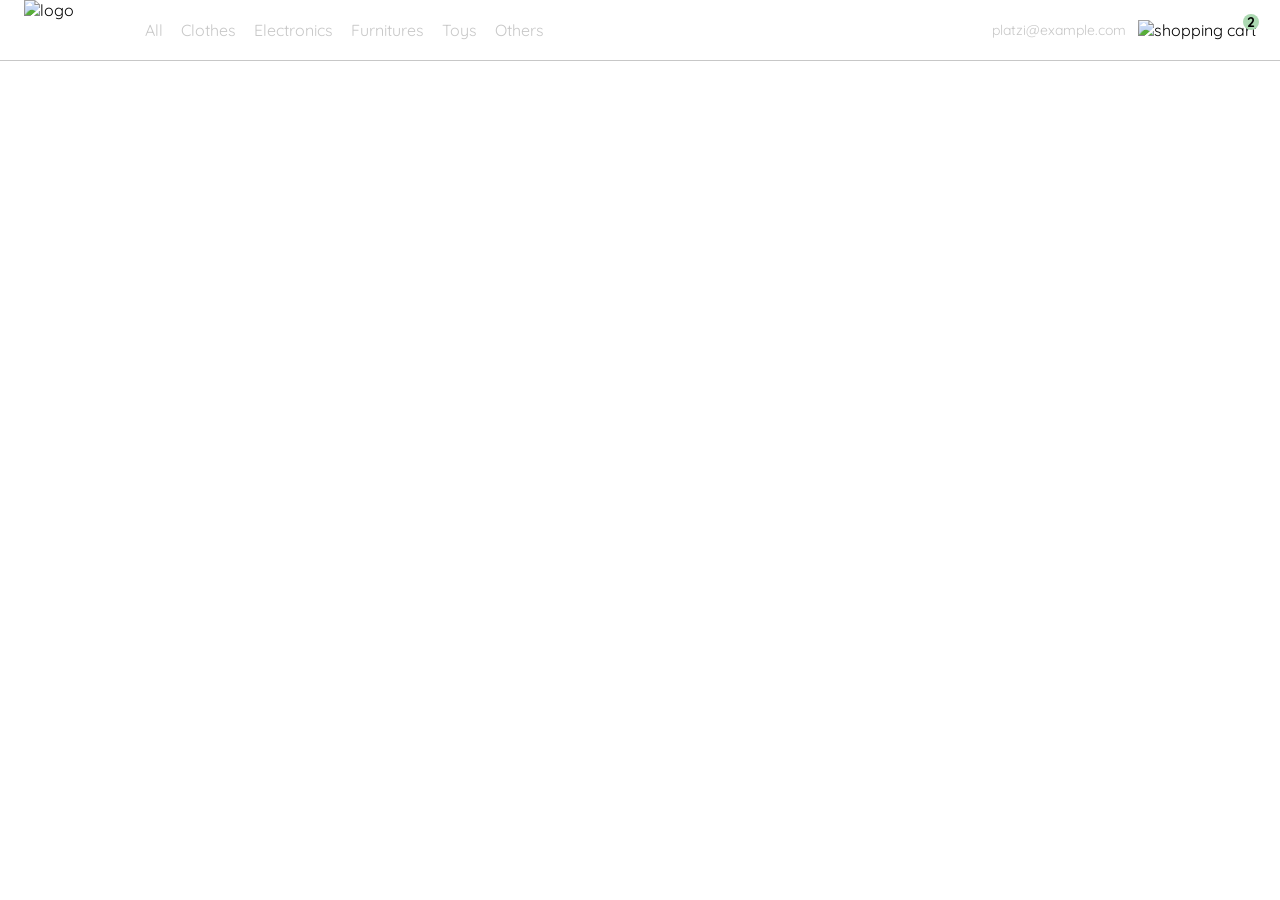
==== Proyecto-Practico-Front-JS/index.html @ 4a2af185 "Ejemplos1" ====
<!DOCTYPE html>
<html lang="en">
<head>
  <meta charset="UTF-8">
  <meta http-equiv="X-UA-Compatible" content="IE=edge">
  <meta name="viewport" content="width=device-width, initial-scale=1.0">
  <title>Practiando</title>
  <link rel="preconnect" href="https://fonts.googleapis.com">
  <link rel="preconnect" href="https://fonts.gstatic.com" crossorigin>
  <link href="https://fonts.googleapis.com/css2?family=Quicksand:wght@300;500;700&display=swap" rel="stylesheet">
  <link rel="stylesheet" href="./style.css">
</head>
<body>
  <nav>
    <img src="curso-frontend-developer-practico/icons/icon_menu.svg" alt="menu" class="menu">

    <div class="navbar-left">
      <img src="/curso-frontend-developer-practico/logos/logo_yard_sale.svg" alt="logo" class="logo">

      <ul>
        <li>
          <a href="/">All</a>
        </li>
        <li>
          <a href="/">Clothes</a>
        </li>
        <li>
          <a href="/">Electronics</a>
        </li>
        <li>
          <a href="/">Furnitures</a>
        </li>
        <li>
          <a href="/">Toys</a>
        </li>
        <li>
          <a href="/">Others</a>
        </li>
      </ul>
    </div>

    <div class="navbar-right">
      <ul>
        <li class="navbar-email">platzi@example.com</li>
        <li class="navbar-shopping-cart">
          <img src="curso-frontend-developer-practico/icons/icon_shopping_cart.svg" alt="shopping cart">
          <div>2</div>
        </li>
      </ul>
    </div>

    <div class="desktop-menu inactive">
        <ul>
          <li>
            <a href="/" class="title">My orders</a>
          </li>
    
          <li>
            <a href="/">My account</a>
          </li>
    
          <li>
            <a href="/">Sign out</a>
          </li>
        </ul>
      </div>

    
      <div class="mobile-menu inactive">
        <ul>
          <li>
            <a href="/">CATEGORIES</a>
          </li>
          <li>
            <a href="/">All</a>
          </li>
          <li>
            <a href="/">Clothes</a>
          </li>
          <li>
            <a href="/">Electronics</a>
          </li>
          <li>
            <a href="/">Furnitures</a>
          </li>
          <li>
            <a href="/">Toys</a>
          </li>
          <li>
            <a href="/">Other</a>
          </li>
        </ul>
    
        <ul>
          <li>
            <a href="/">My orders</a>
          </li>
          <li>
            <a href="/">My account</a>
          </li>
        </ul>
    
        <ul>
          <li>
            <a href="/" class="email">platzi@example.com</a>
          </li>
          <li>
            <a href="/" class="sign-out">Sign out</a>
          </li>
        </ul>
      </div>
    
      <aside class="product-detail inactive">
        <div class="title-container">
          <img src="curso-frontend-developer-practico/icons/flechita.svg" alt="arrow">
          <p class="title">My order</p>
        </div>
    
        <div class="my-order-content">
          <div class="shopping-cart">
            <figure>
              <img src="https://images.pexels.com/photos/276517/pexels-photo-276517.jpeg?auto=compress&cs=tinysrgb&dpr=2&h=650&w=940" alt="bike">
            </figure>
            <p>Bike</p>
            <p>$30,00</p>
            <img src="curso-frontend-developer-practico/icons/icon_close.png" alt="close">
          </div>
    
          <div class="shopping-cart">
            <figure>
              <img src="https://images.pexels.com/photos/276517/pexels-photo-276517.jpeg?auto=compress&cs=tinysrgb&dpr=2&h=650&w=940" alt="bike">
            </figure>
            <p>Bike</p>
            <p>$30,00</p>
            <img src="curso-frontend-developer-practico/icons/icon_close.png" alt="close">
          </div>
    
          <div class="shopping-cart">
            <figure>
              <img src="https://images.pexels.com/photos/276517/pexels-photo-276517.jpeg?auto=compress&cs=tinysrgb&dpr=2&h=650&w=940" alt="bike">
            </figure>
            <p>Bike</p>
            <p>$30,00</p>
            <img src="curso-frontend-developer-practico/icons/icon_close.png" alt="close">
          </div>
    
          <div class="order">
            <p>
              <span>Total</span>
            </p>
            <p>$560.00</p>
          </div>
    
          <button class="primary-button">
            Checkout
          </button>
        </div>
      </div>
      </aside>

  </nav>

  <script src="./script.js"></script>
</body>
</html>
---- Proyecto-Practico-Front-JS/style.css ----
/*General*/
:root {
    --white: #FFFFFF;
    --black: #000000;
    --very-light-pink: #C7C7C7;
    --text-input-field: #F7F7F7;
    --hospital-green: #ACD9B2;
    --sm: 14px;
    --md: 16px;
    --lg: 18px;
}
body {
    margin: 0;
    font-family: 'Quicksand', sans-serif;
}
.inactive{
    display: none;
}
    /*Navbar(General)*/
    nav {
      display: flex;
      justify-content: space-between;
      padding: 0 24px;
      border-bottom: 1px solid var(--very-light-pink);
    }
    .menu {
      display: none;
    }
    .logo {
      width: 100px;
    }
    .navbar-left ul,
    .navbar-right ul {
      list-style: none;
      padding: 0;
      margin: 0;
      display: flex;
      align-items: center;
      height: 60px;
    }
    .navbar-left {
      display: flex;
    }
    .navbar-left ul {
      margin-left: 12px;
    }
    .navbar-left ul li a,
    .navbar-right ul li a {
      text-decoration: none;
      color: var(--very-light-pink);
      border: 1px solid var(--white);
      padding: 8px;
      border-radius: 8px;
    }
    .navbar-left ul li a:hover,
    .navbar-right ul li a:hover {
      border: 1px solid var(--hospital-green);
      color: var(--hospital-green);
    }
    .navbar-email {
      color: var(--very-light-pink);
      font-size: var(--sm);
      margin-right: 12px;
    }
    .navbar-shopping-cart {
      position: relative;
    }
    .navbar-shopping-cart div {
      width: 16px;
      height: 16px;
      background-color: var(--hospital-green);
      border-radius: 50%;
      font-size: var(--sm);
      font-weight: bold;
      position: absolute;
      top: -6px;
      right: -3px;
      display: flex;
      justify-content: center;
      align-items: center;
    }

     /*Menu de cuenta*/
     .desktop-menu {
        position: absolute;
        top: 60px;
        right: 40px;
        background: var(--white);
        width: 100px;
        height: auto;
        border: 1px solid var(--very-light-pink);
        border-radius: 6px;
        padding: 20px 20px 0 20px;
      }
      .desktop-menu ul {
        list-style: none;
        padding: 0;
        margin: 0;
      }
      .desktop-menu ul li {
        text-align: end;
      }
      .desktop-menu ul li:nth-child(1),
      .desktop-menu ul li:nth-child(2) {
        font-weight: bold;
      }
      .desktop-menu ul li:last-child {
        padding-top: 20px;
        border-top: 1px solid var(--very-light-pink);
      }
      .desktop-menu ul li:last-child a {
        color: var(--hospital-green);
        font-size: var(--sm);
      }
      .desktop-menu ul li a {
        color: var(--back);
        text-decoration: none;
        margin-bottom: 20px;
        display: inline-block;
      }

      /*Menu Mobile*/
      .mobile-menu {
        padding: 24px;
        position: absolute;
        top: 60px;
      }
      .mobile-menu a {
        text-decoration: none;
        color: var(--black);
        font-weight: bold;
        /* margin-bottom: 24px; */
      }
      .mobile-menu ul {
        padding: 0;
        margin: 24px 0 0;
        list-style: none;
      }
      .mobile-menu ul:nth-child(1) {
        border-bottom: 1px solid var(--very-light-pink);
      }
      .mobile-menu ul li {
        margin-bottom: 24px;
      }
      .email {
        font-size: var(--sm);
        font-weight: 300 !important;
      }
      .sign-out {
        font-size: var(--sm);
        color: var(--hospital-green) !important;
      }

      .product-detail {
        width: 360px;
        padding: 24px;
        box-sizing: border-box;
        position: absolute;
        right: 0;
        top: 40px;
      }
      .title-container {
        display: flex;
      }
      .title-container img {
        transform: rotate(180deg);
        margin-right: 14px;
      }
      .title {
        font-size: var(--lg);
        font-weight: bold;
      }
      .order {
        display: grid;
        grid-template-columns: auto 1fr;
        gap: 16px;
        align-items: center;
        background-color: var(--text-input-field);
        margin-bottom: 24px;
        border-radius: 8px;
        padding: 0 24px;
      }
      .order p:nth-child(1) {
        display: flex;
        flex-direction: column;
      }
      .order p span:nth-child(1) {
        font-size: var(--md);
        font-weight: bold;
      }
      .order p:nth-child(2) {
        text-align: end;
        font-weight: bold;
      }
      .shopping-cart {
        display: grid;
        grid-template-columns: auto 1fr auto auto;
        gap: 16px;
        margin-bottom: 24px;
        align-items: center;
      }
      .shopping-cart figure {
        margin: 0;
      }
      .shopping-cart figure img {
        width: 70px;
        height: 70px;
        border-radius: 20px;
        object-fit: cover;
      }
      .shopping-cart p:nth-child(2) {
        color: var(--very-light-pink);
      }
      .shopping-cart p:nth-child(3) {
        font-size: var(--md);
        font-weight: bold;
      }
      .primary-button {
        background-color: var(--hospital-green);
        border-radius: 8px;
        border: none;
        color: var(--white);
        width: 100%;
        cursor: pointer;
        font-size: var(--md);
        font-weight: bold;
        height: 50px;
      }

    @media (max-width: 640px) {
        .product-detail {
          width: 100%;
        }
      }

    @media (max-width: 640px) {
      .menu {
        display: block;
      }
      .navbar-left ul {
        display: none;
      }
      .navbar-email {
        display: none;
      }
      .desktop-menu{
        display: none;
      }
    }
   
    @media (min-width: 641px){
        .mobile-menu{
            display: none;
        }

    }
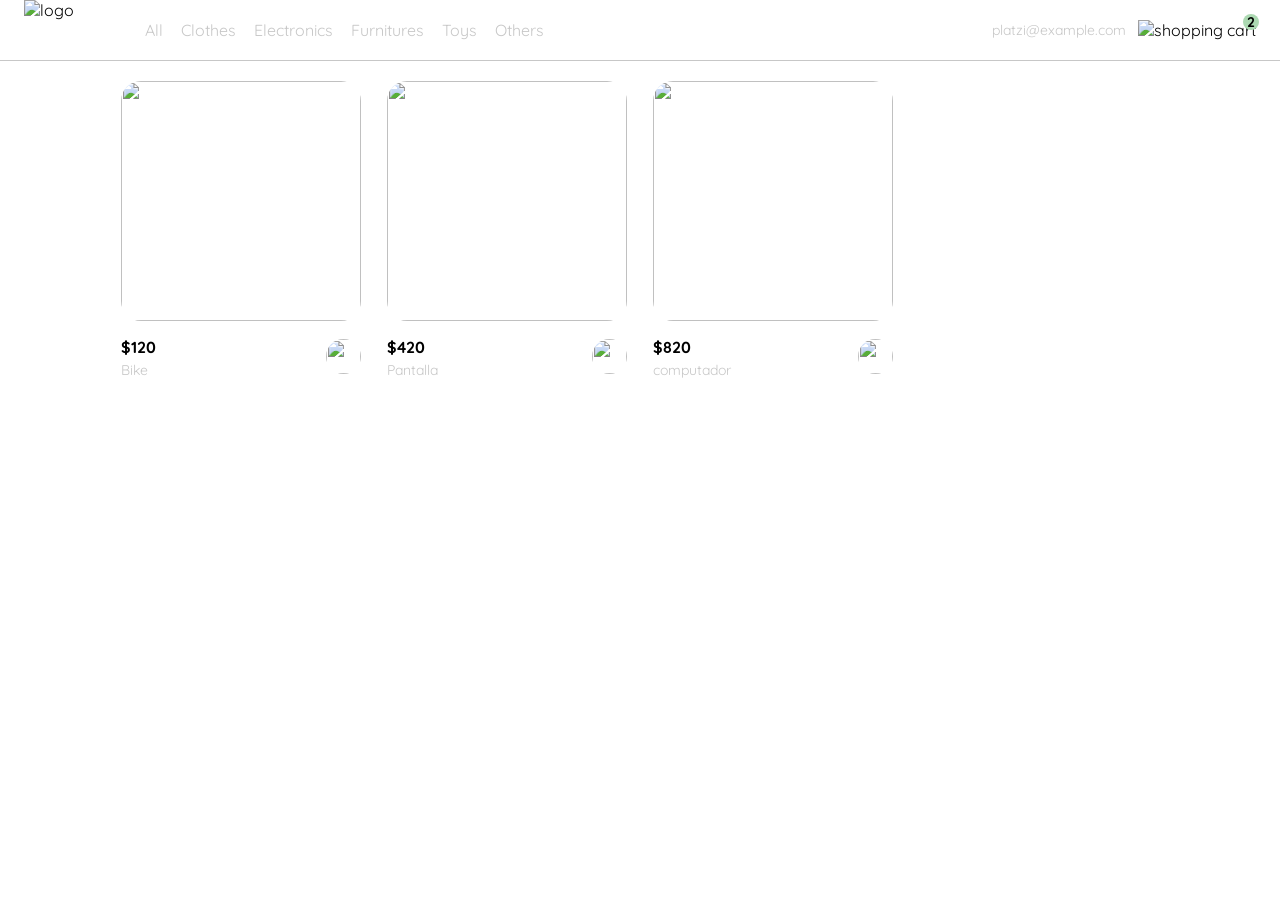
==== commit 8d37f33e: "Avance curso practico Javascript, añadiendo lista carrito" ====
--- a/Proyecto-Practico-Front-JS/index.html
+++ b/Proyecto-Practico-Front-JS/index.html
@@ -4,7 +4,7 @@
   <meta charset="UTF-8">
   <meta http-equiv="X-UA-Compatible" content="IE=edge">
   <meta name="viewport" content="width=device-width, initial-scale=1.0">
-  <title>Practiando</title>
+  <title>Practicando</title>
   <link rel="preconnect" href="https://fonts.googleapis.com">
   <link rel="preconnect" href="https://fonts.gstatic.com" crossorigin>
   <link href="https://fonts.googleapis.com/css2?family=Quicksand:wght@300;500;700&display=swap" rel="stylesheet">
@@ -12,10 +12,10 @@
 </head>
 <body>
   <nav>
-    <img src="curso-frontend-developer-practico/icons/icon_menu.svg" alt="menu" class="menu">
+    <img src="../curso-frontend-developer-practico/icons/icon_menu.svg" alt="menu" class="menu">
 
     <div class="navbar-left">
-      <img src="/curso-frontend-developer-practico/logos/logo_yard_sale.svg" alt="logo" class="logo">
+      <img src="../curso-frontend-developer-practico/logos/logo_yard_sale.svg" alt="logo" class="logo">
 
       <ul>
         <li>
@@ -43,7 +43,7 @@
       <ul>
         <li class="navbar-email">platzi@example.com</li>
         <li class="navbar-shopping-cart">
-          <img src="curso-frontend-developer-practico/icons/icon_shopping_cart.svg" alt="shopping cart">
+          <img src="../curso-frontend-developer-practico/icons/icon_shopping_cart.svg" alt="shopping cart">
           <div>2</div>
         </li>
       </ul>
@@ -109,56 +109,73 @@
           </li>
         </ul>
       </div>
-    
-      <aside class="product-detail inactive">
-        <div class="title-container">
-          <img src="curso-frontend-developer-practico/icons/flechita.svg" alt="arrow">
-          <p class="title">My order</p>
-        </div>
-    
-        <div class="my-order-content">
-          <div class="shopping-cart">
-            <figure>
-              <img src="https://images.pexels.com/photos/276517/pexels-photo-276517.jpeg?auto=compress&cs=tinysrgb&dpr=2&h=650&w=940" alt="bike">
-            </figure>
-            <p>Bike</p>
-            <p>$30,00</p>
-            <img src="curso-frontend-developer-practico/icons/icon_close.png" alt="close">
-          </div>
-    
-          <div class="shopping-cart">
-            <figure>
-              <img src="https://images.pexels.com/photos/276517/pexels-photo-276517.jpeg?auto=compress&cs=tinysrgb&dpr=2&h=650&w=940" alt="bike">
-            </figure>
-            <p>Bike</p>
-            <p>$30,00</p>
-            <img src="curso-frontend-developer-practico/icons/icon_close.png" alt="close">
-          </div>
-    
-          <div class="shopping-cart">
-            <figure>
-              <img src="https://images.pexels.com/photos/276517/pexels-photo-276517.jpeg?auto=compress&cs=tinysrgb&dpr=2&h=650&w=940" alt="bike">
-            </figure>
-            <p>Bike</p>
-            <p>$30,00</p>
-            <img src="curso-frontend-developer-practico/icons/icon_close.png" alt="close">
-          </div>
-    
-          <div class="order">
-            <p>
-              <span>Total</span>
-            </p>
-            <p>$560.00</p>
-          </div>
-    
-          <button class="primary-button">
-            Checkout
-          </button>
-        </div>
-      </div>
-      </aside>
 
   </nav>
+
+  <aside class="product-detail inactive">
+    <div class="title-container">
+      <img src="../curso-frontend-developer-practico/icons/flechita.svg" alt="arrow">
+      <p class="title">My order</p>
+    </div>
+
+    <div class="my-order-content">
+      <div class="shopping-cart">
+        <figure>
+          <img src="https://images.pexels.com/photos/276517/pexels-photo-276517.jpeg?auto=compress&cs=tinysrgb&dpr=2&h=650&w=940" alt="bike">
+        </figure>
+        <p>Bike</p>
+        <p>$30,00</p>
+        <img src="../curso-frontend-developer-practico/icons/icon_close.png" alt="close">
+      </div>
+
+      <div class="shopping-cart">
+        <figure>
+          <img src="https://images.pexels.com/photos/276517/pexels-photo-276517.jpeg?auto=compress&cs=tinysrgb&dpr=2&h=650&w=940" alt="bike">
+        </figure>
+        <p>Bike</p>
+        <p>$30,00</p>
+        <img src="../curso-frontend-developer-practico/icons/icon_close.png" alt="close">
+      </div>
+
+      <div class="shopping-cart">
+        <figure>
+          <img src="https://images.pexels.com/photos/276517/pexels-photo-276517.jpeg?auto=compress&cs=tinysrgb&dpr=2&h=650&w=940" alt="bike">
+        </figure>
+        <p>Bike</p>
+        <p>$30,00</p>
+        <img src="../curso-frontend-developer-practico/icons/icon_close.png" alt="close">
+      </div>
+
+      <div class="order">
+        <p>
+          <span>Total</span>
+        </p>
+        <p>$560.00</p>
+      </div>
+
+      <button class="primary-button">
+        Checkout
+      </button>
+    </div>
+  </div>
+  </aside>
+
+  <section class="main-container">
+    <div class="cards-container">
+
+     <!--<div class="product-card">
+        <img src="https://images.pexels.com/photos/276517/pexels-photo-276517.jpeg?auto=compress&cs=tinysrgb&dpr=2&h=650&w=940" alt="">
+        <div class="product-info">
+          <div>
+            <p>$120,00</p>
+            <p>Bike</p>
+          </div>
+          <figure>
+            <img src="../curso-frontend-developer-practico/icons/bt_add_to_cart.svg" alt="">
+          </figure>
+        </div>
+      </div>-->
+
 
   <script src="./script.js"></script>
 </body>
--- a/Proyecto-Practico-Front-JS/style.css
+++ b/Proyecto-Practico-Front-JS/style.css
@@ -121,6 +121,7 @@
 
       /*Menu Mobile*/
       .mobile-menu {
+        background-color: var(--white);
         padding: 24px;
         position: absolute;
         top: 60px;
@@ -152,6 +153,7 @@
       }
 
       .product-detail {
+        background-color: var(--white);
         width: 360px;
         padding: 24px;
         box-sizing: border-box;
@@ -227,10 +229,47 @@
         height: 50px;
       }
 
-    @media (max-width: 640px) {
-        .product-detail {
-          width: 100%;
-        }
+      /*Product list*/
+      .cards-container {
+        display: grid;
+        grid-template-columns: repeat(auto-fill, 240px);
+        gap: 26px;
+        place-content: center;
+        margin-top: 20px;
+      }
+      .product-card {
+        width: 240px;
+      }
+      .product-card img {
+        width: 240px;
+        height: 240px;
+        border-radius: 20px;
+        object-fit: cover;
+      }
+      .product-info {
+        display: flex;
+        justify-content: space-between;
+        align-items: center;
+        margin-top: 12px;
+      }
+      .product-info figure {
+        margin: 0;
+      }
+      .product-info figure img {
+        width: 35px;
+        height: 35px;
+      }
+      .product-info div p:nth-child(1) {
+        font-weight: bold;
+        font-size: var(--md);
+        margin-top: 0;
+        margin-bottom: 4px;
+      }
+      .product-info div p:nth-child(2) {
+        font-size: var(--sm);
+        margin-top: 0;
+        margin-bottom: 0;
+        color: var(--very-light-pink);
       }
 
     @media (max-width: 640px) {
@@ -245,6 +284,19 @@
       }
       .desktop-menu{
         display: none;
+      }
+      .product-detail {
+        width: 100%;
+      }
+      .cards-container {
+        grid-template-columns: repeat(auto-fill, 140px);
+      }
+      .product-card {
+        width: 140px;
+      }
+      .product-card img {
+        width: 140px;
+        height: 140px;
       }
     }
    
